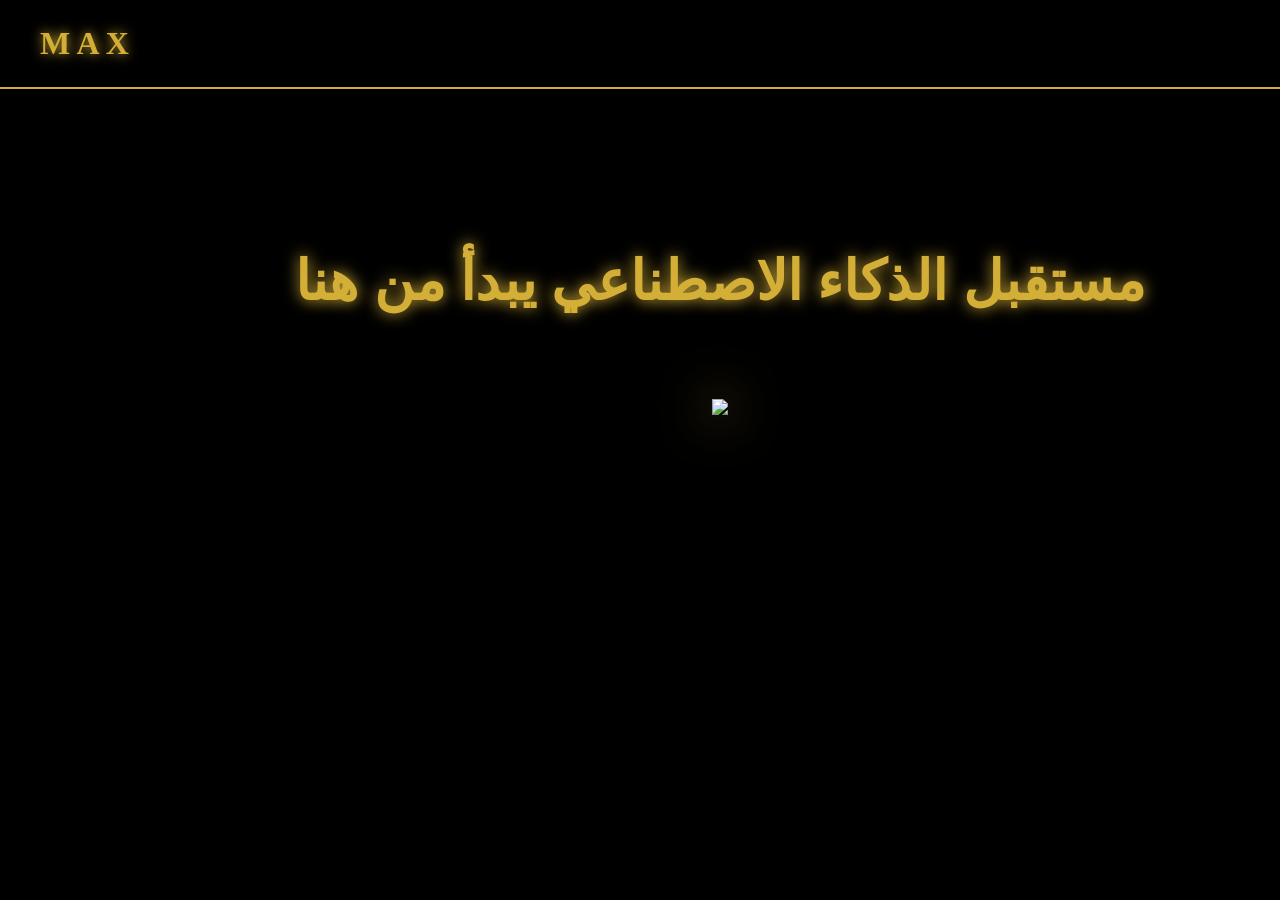
==== index.html @ b7dee255 "Update index.html for branding and styling changes Signed-off-by: s49430951-max <s49430951@gmail.com" ====
<!DOCTYPE html>
<html lang="ar" dir="rtl">
<head>
<meta charset="UTF-8">
<meta name="viewport" content="width=device-width, initial-scale=1.0">
<title>MAX AI</title>

<style>
    body {
        margin: 0;
        background: #000;
        font-family: "Cairo", sans-serif;
        color: #d4af37;
        overflow-x: hidden;
    }

    /* خلفية معدنية 3D */
    body::before {
        content: "";
        position: fixed;
        top: 0; left: 0;
        width: 100%;
        height: 100%;
        background: url('https://i.ibb.co/VjPQtXG/metal-dark-texture.jpg') center/cover no-repeat;
        opacity: 0.25;
        z-index: -1;
    }

    /* هدر */
    header {
        width: 100%;
        padding: 25px 40px;
        display: flex;
        justify-content: flex-end;
        align-items: center;
        background: rgba(0,0,0,0.6);
        border-bottom: 2px solid #d4af37;
        backdrop-filter: blur(6px);
    }

    /* اللوجو */
    .logo {
        font-size: 32px;
        font-weight: bold;
        color: #d4af37;
        text-shadow: 0 0 12px #d4af37;
        font-family: "Times New Roman", serif;
    }

    /* عنوان المستقبل */
    .hero {
        text-align: center;
        margin-top: 160px;
    }

    .hero h1 {
        font-size: 55px;
        color: #d4af37;
        text-shadow: 0 0 15px #d4af37;
    }

    .robot {
        width: 260px;
        margin-top: 40px;
        filter: drop-shadow(0 0 25px #d4af37);
        animation: float 3s infinite ease-in-out;
    }

    @keyframes float {
        0% { transform: translateY(0); }
        50% { transform: translateY(-18px); }
        100% { transform: translateY(0); }
    }
</style>
</head>

<body>

<header>
    <div class="logo">M A X</div>
</header>

<section class="hero">
    <h1>مستقبل الذكاء الاصطناعي يبدأ من هنا</h1>

    <img class="robot" src="https://i.ibb.co/mGntw8n/ai-robot-gold.png">
</section>

</body>
    </html>
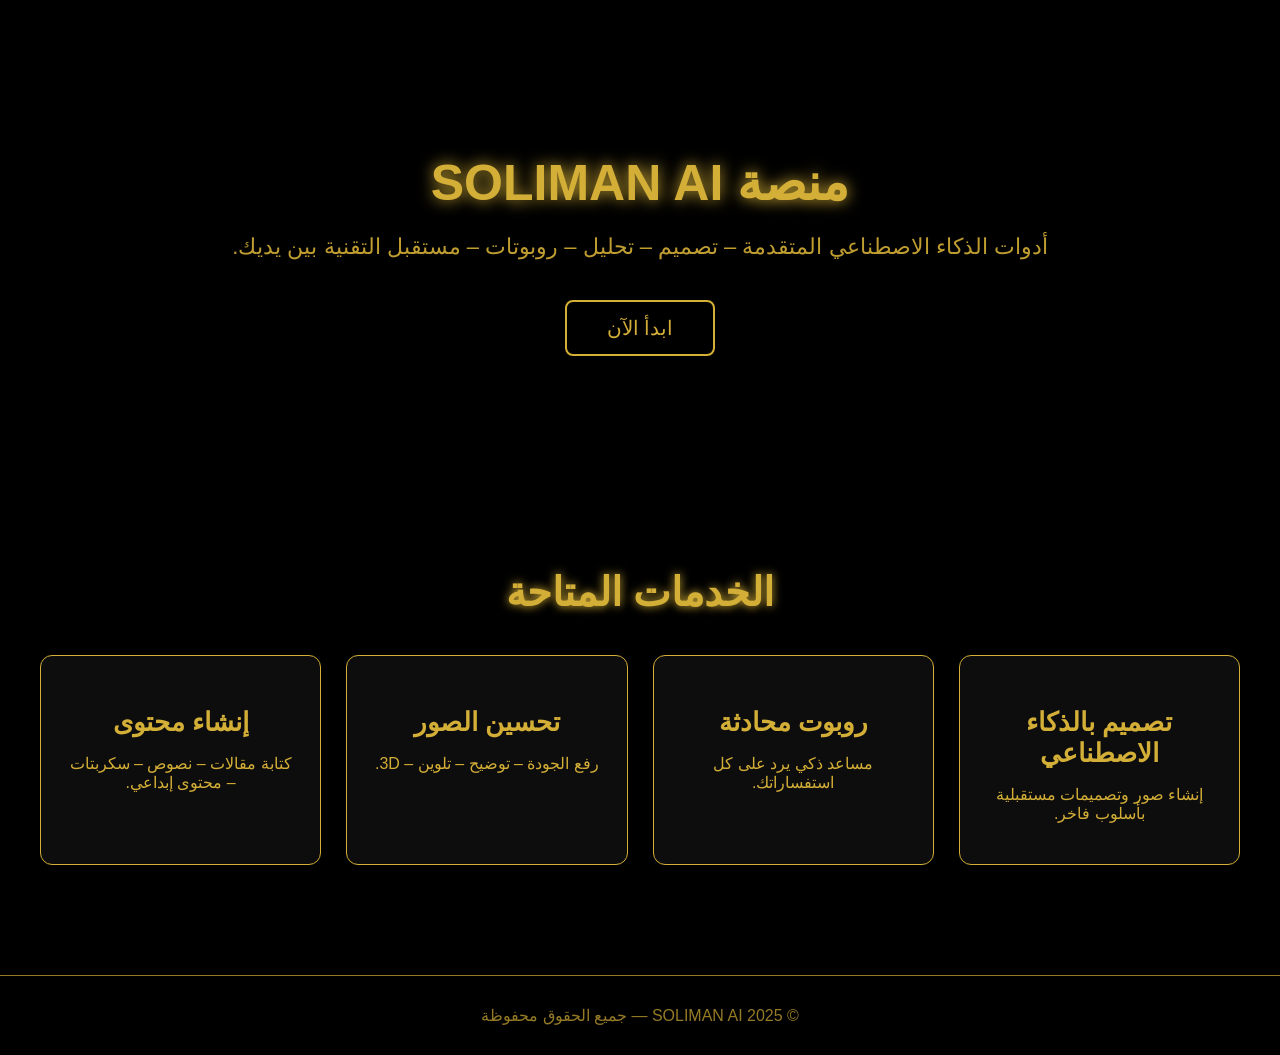
==== commit 50f0cd4b: "Revise index.html for SOLIMAN AI branding and layout Updated the title and modified styles for the h" ====
--- a/index.html
+++ b/index.html
@@ -3,7 +3,7 @@
 <head>
 <meta charset="UTF-8">
 <meta name="viewport" content="width=device-width, initial-scale=1.0">
-<title>MAX AI</title>
+<title>SOLIMAN AI</title>
 
 <style>
     body {
@@ -14,77 +14,152 @@
         overflow-x: hidden;
     }
 
-    /* خلفية معدنية 3D */
+    /* خلفية روبوتات شفافة */
     body::before {
         content: "";
         position: fixed;
-        top: 0; left: 0;
+        top: 0;
+        left: 0;
         width: 100%;
         height: 100%;
-        background: url('https://i.ibb.co/VjPQtXG/metal-dark-texture.jpg') center/cover no-repeat;
-        opacity: 0.25;
+        background: url("https://i.ibb.co/QN5zKwM/futuristic-robot.jpg") center/cover no-repeat;
+        opacity: 0.18;
         z-index: -1;
+        filter: brightness(0.8);
     }
 
-    /* هدر */
-    header {
-        width: 100%;
-        padding: 25px 40px;
-        display: flex;
-        justify-content: flex-end;
-        align-items: center;
-        background: rgba(0,0,0,0.6);
-        border-bottom: 2px solid #d4af37;
-        backdrop-filter: blur(6px);
-    }
-
-    /* اللوجو */
-    .logo {
-        font-size: 32px;
-        font-weight: bold;
-        color: #d4af37;
-        text-shadow: 0 0 12px #d4af37;
-        font-family: "Times New Roman", serif;
-    }
-
-    /* عنوان المستقبل */
+    /* العنوان الرئيسي */
     .hero {
         text-align: center;
-        margin-top: 160px;
+        padding: 120px 20px;
+        animation: fadeIn 2.5s ease;
     }
 
     .hero h1 {
-        font-size: 55px;
+        font-size: 50px;
+        margin-bottom: 20px;
         color: #d4af37;
         text-shadow: 0 0 15px #d4af37;
     }
 
-    .robot {
-        width: 260px;
-        margin-top: 40px;
-        filter: drop-shadow(0 0 25px #d4af37);
-        animation: float 3s infinite ease-in-out;
+    .hero p {
+        font-size: 22px;
+        opacity: 0.9;
+        margin-bottom: 40px;
     }
 
-    @keyframes float {
-        0% { transform: translateY(0); }
-        50% { transform: translateY(-18px); }
-        100% { transform: translateY(0); }
+    .button {
+        padding: 14px 40px;
+        font-size: 20px;
+        border: 2px solid #d4af37;
+        color: #d4af37;
+        background: transparent;
+        border-radius: 8px;
+        cursor: pointer;
+        transition: 0.3s;
+    }
+
+    .button:hover {
+        background: #d4af37;
+        color: #000;
+        transform: scale(1.05);
+    }
+
+    /* قسم الخدمات */
+    .section {
+        padding: 60px 20px;
+        text-align: center;
+    }
+
+    .section h2 {
+        font-size: 40px;
+        margin-bottom: 20px;
+        color: #d4af37;
+        text-shadow: 0 0 10px #d4af37;
+    }
+
+    .cards {
+        display: grid;
+        grid-template-columns: repeat(auto-fit, minmax(260px, 1fr));
+        gap: 25px;
+        padding: 20px;
+    }
+
+    .card {
+        background: rgba(255, 255, 255, 0.05);
+        border: 1px solid #d4af37;
+        padding: 25px;
+        border-radius: 12px;
+        transition: 0.4s;
+        backdrop-filter: blur(4px);
+    }
+
+    .card:hover {
+        transform: translateY(-10px);
+        box-shadow: 0 0 20px #d4af37;
+    }
+
+    .card h3 {
+        font-size: 26px;
+        margin-bottom: 15px;
+    }
+
+    /* فوتر */
+    footer {
+        text-align: center;
+        padding: 30px;
+        margin-top: 30px;
+        border-top: 1px solid #d4af37;
+        opacity: 0.7;
+    }
+
+    @keyframes fadeIn {
+        from { opacity: 0; transform: translateY(20px); }
+        to { opacity: 1; transform: translateY(0); }
     }
 </style>
 </head>
 
 <body>
 
-<header>
-    <div class="logo">M A X</div>
-</header>
+<!-- قسم الهيرو -->
+<div class="hero">
+    <h1>منصة SOLIMAN AI</h1>
+    <p>أدوات الذكاء الاصطناعي المتقدمة – تصميم – تحليل – روبوتات – مستقبل التقنية بين يديك.</p>
+    <button class="button">ابدأ الآن</button>
+</div>
 
-<section class="hero">
-    <h1>مستقبل الذكاء الاصطناعي يبدأ من هنا</h1>
+<!-- قسم الخدمات -->
+<div class="section">
+    <h2>الخدمات المتاحة</h2>
 
-    <img class="robot" src="https://i.ibb.co/mGntw8n/ai-robot-gold.png">
-</section>
+    <div class="cards">
+        <div class="card">
+            <h3>تصميم بالذكاء الاصطناعي</h3>
+            <p>إنشاء صور وتصميمات مستقبلية بأسلوب فاخر.</p>
+        </div>
+
+        <div class="card">
+            <h3>روبوت محادثة</h3>
+            <p>مساعد ذكي يرد على كل استفساراتك.</p>
+        </div>
+
+        <div class="card">
+            <h3>تحسين الصور</h3>
+            <p>رفع الجودة – توضيح – تلوين – 3D.</p>
+        </div>
+
+        <div class="card">
+            <h3>إنشاء محتوى</h3>
+            <p>كتابة مقالات – نصوص – سكربتات – محتوى إبداعي.</p>
+        </div>
+    </div>
+</div>
+
+<!-- الفوتر -->
+<footer>
+    © 2025 SOLIMAN AI — جميع الحقوق محفوظة
+</footer>
 
 </body>
-    </html>
+</html>
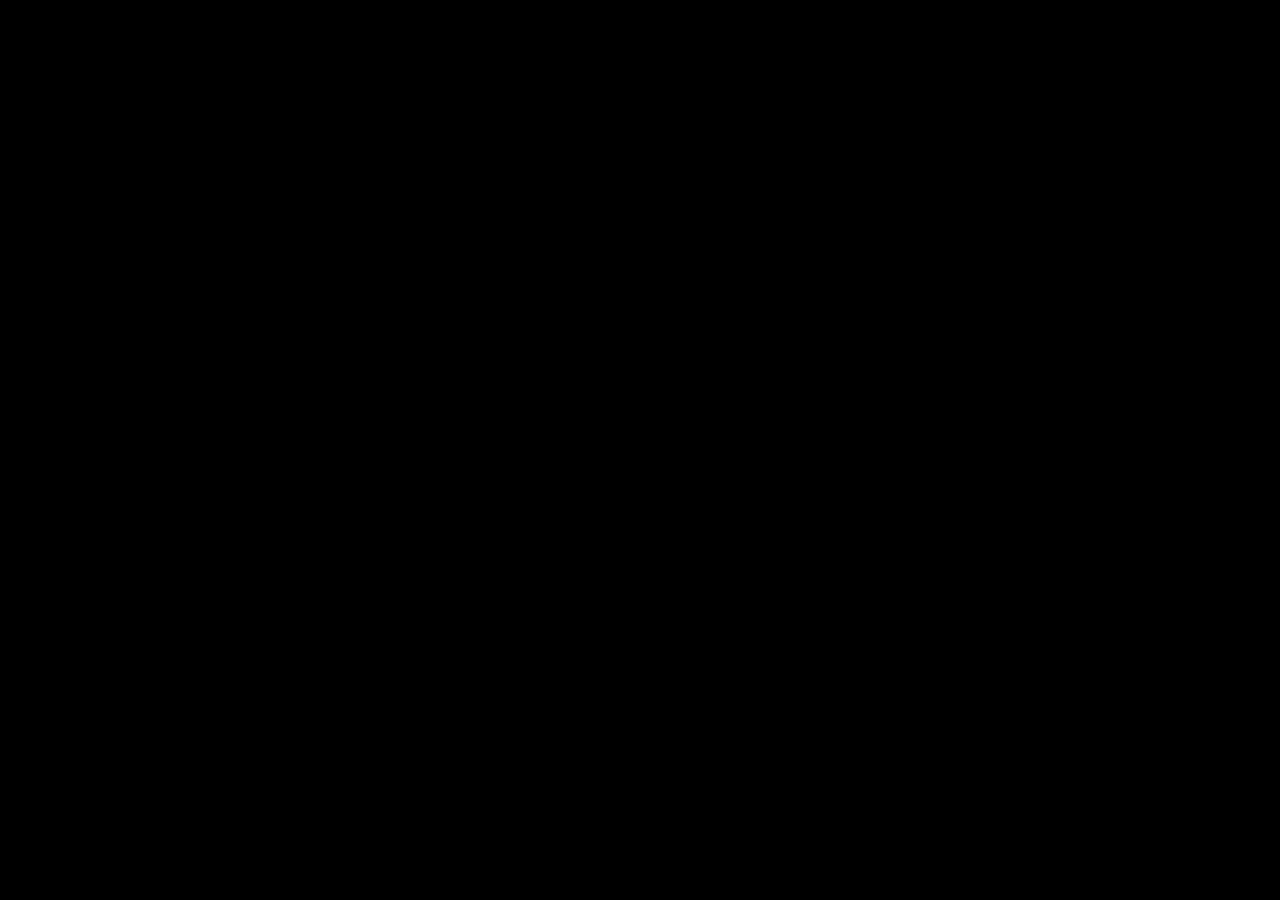
==== commit aa6acdd9: "Refactor index.html with new styles and title Updated the title and modified styles for the body and" ====
--- a/index.html
+++ b/index.html
@@ -3,163 +3,40 @@
 <head>
 <meta charset="UTF-8">
 <meta name="viewport" content="width=device-width, initial-scale=1.0">
-<title>SOLIMAN AI</title>
+<title>Soliman AI</title>
 
 <style>
+
     body {
         margin: 0;
+        padding: 0;
         background: #000;
-        font-family: "Cairo", sans-serif;
+        font-family: 'Cairo', sans-serif;
         color: #d4af37;
         overflow-x: hidden;
     }
 
-    /* خلفية روبوتات شفافة */
-    body::before {
-        content: "";
+    /* خلفية دوائر ذهبية تتحرك */
+    .bg-animation {
         position: fixed;
-        top: 0;
-        left: 0;
-        width: 100%;
-        height: 100%;
-        background: url("https://i.ibb.co/QN5zKwM/futuristic-robot.jpg") center/cover no-repeat;
-        opacity: 0.18;
-        z-index: -1;
-        filter: brightness(0.8);
+        top:0; left:0;
+        width:100%; height:100%;
+        background: radial-gradient(circle, rgba(212,175,55,0.07) 0%, transparent 60%);
+        animation: pulse 6s infinite alternate;
+        pointer-events:none;
     }
 
-    /* العنوان الرئيسي */
-    .hero {
-        text-align: center;
-        padding: 120px 20px;
-        animation: fadeIn 2.5s ease;
+    @keyframes pulse {
+        0% { transform: scale(1); opacity: .5; }
+        100% { transform: scale(1.3); opacity: .8; }
     }
 
-    .hero h1 {
-        font-size: 50px;
-        margin-bottom: 20px;
-        color: #d4af37;
-        text-shadow: 0 0 15px #d4af37;
-    }
-
-    .hero p {
-        font-size: 22px;
-        opacity: 0.9;
-        margin-bottom: 40px;
-    }
-
-    .button {
-        padding: 14px 40px;
-        font-size: 20px;
-        border: 2px solid #d4af37;
-        color: #d4af37;
-        background: transparent;
-        border-radius: 8px;
-        cursor: pointer;
-        transition: 0.3s;
-    }
-
-    .button:hover {
-        background: #d4af37;
-        color: #000;
-        transform: scale(1.05);
-    }
-
-    /* قسم الخدمات */
-    .section {
-        padding: 60px 20px;
-        text-align: center;
-    }
-
-    .section h2 {
-        font-size: 40px;
-        margin-bottom: 20px;
-        color: #d4af37;
-        text-shadow: 0 0 10px #d4af37;
-    }
-
-    .cards {
-        display: grid;
-        grid-template-columns: repeat(auto-fit, minmax(260px, 1fr));
-        gap: 25px;
-        padding: 20px;
-    }
-
-    .card {
-        background: rgba(255, 255, 255, 0.05);
-        border: 1px solid #d4af37;
-        padding: 25px;
-        border-radius: 12px;
-        transition: 0.4s;
-        backdrop-filter: blur(4px);
-    }
-
-    .card:hover {
-        transform: translateY(-10px);
-        box-shadow: 0 0 20px #d4af37;
-    }
-
-    .card h3 {
-        font-size: 26px;
-        margin-bottom: 15px;
-    }
-
-    /* فوتر */
-    footer {
-        text-align: center;
-        padding: 30px;
-        margin-top: 30px;
-        border-top: 1px solid #d4af37;
-        opacity: 0.7;
-    }
-
-    @keyframes fadeIn {
-        from { opacity: 0; transform: translateY(20px); }
-        to { opacity: 1; transform: translateY(0); }
-    }
-</style>
-</head>
-
-<body>
-
-<!-- قسم الهيرو -->
-<div class="hero">
-    <h1>منصة SOLIMAN AI</h1>
-    <p>أدوات الذكاء الاصطناعي المتقدمة – تصميم – تحليل – روبوتات – مستقبل التقنية بين يديك.</p>
-    <button class="button">ابدأ الآن</button>
-</div>
-
-<!-- قسم الخدمات -->
-<div class="section">
-    <h2>الخدمات المتاحة</h2>
-
-    <div class="cards">
-        <div class="card">
-            <h3>تصميم بالذكاء الاصطناعي</h3>
-            <p>إنشاء صور وتصميمات مستقبلية بأسلوب فاخر.</p>
-        </div>
-
-        <div class="card">
-            <h3>روبوت محادثة</h3>
-            <p>مساعد ذكي يرد على كل استفساراتك.</p>
-        </div>
-
-        <div class="card">
-            <h3>تحسين الصور</h3>
-            <p>رفع الجودة – توضيح – تلوين – 3D.</p>
-        </div>
-
-        <div class="card">
-            <h3>إنشاء محتوى</h3>
-            <p>كتابة مقالات – نصوص – سكربتات – محتوى إبداعي.</p>
-        </div>
-    </div>
-</div>
-
-<!-- الفوتر -->
-<footer>
-    © 2025 SOLIMAN AI — جميع الحقوق محفوظة
-</footer>
-
-</body>
-</html>
+    /* عنوان رئيسي 3D */
+    h1 {
+        text-align:center;
+        margin-top:120px;
+        font-size:60px;
+        font-weight:900;
+        color:#d4af37;
+        text-shadow:
+            0
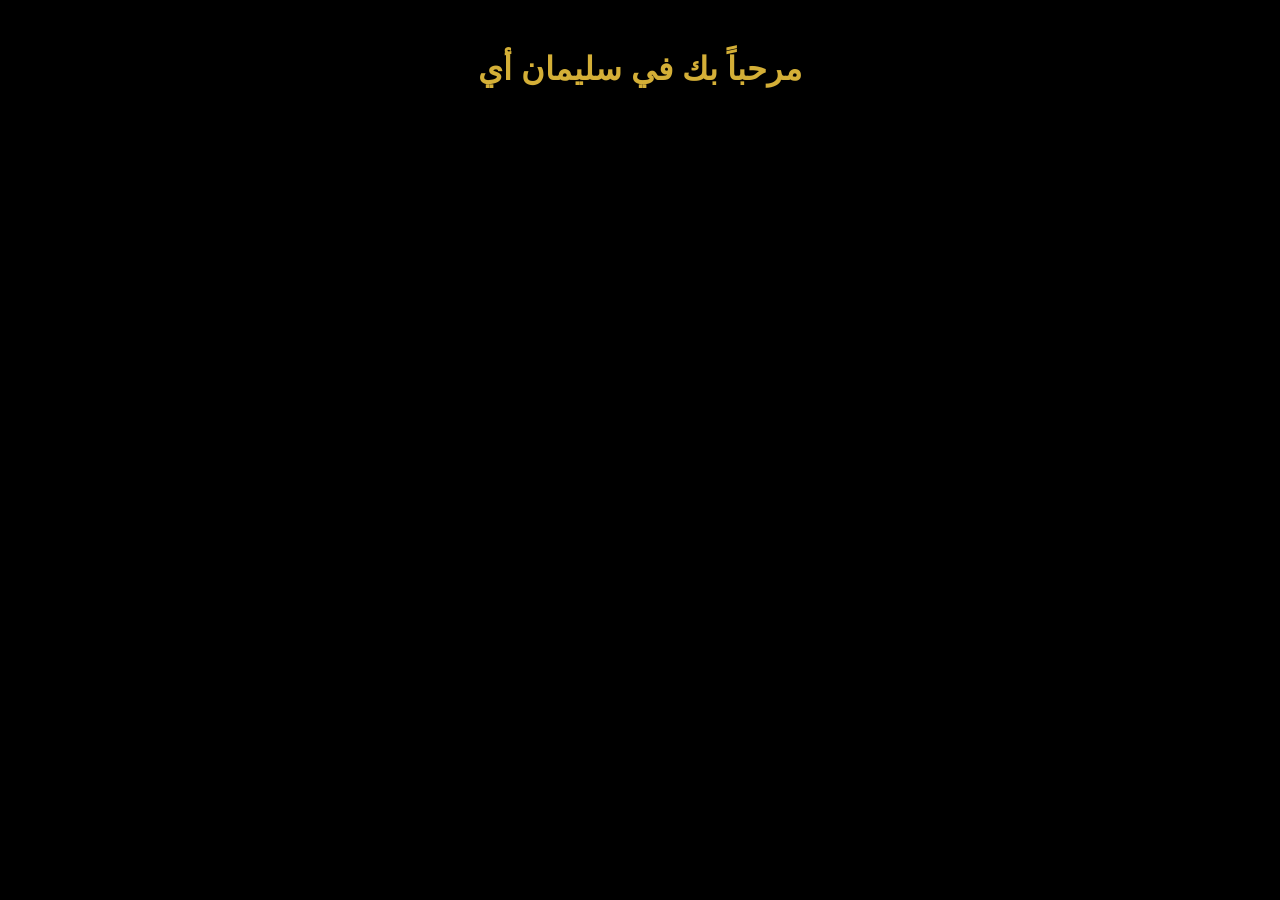
==== commit d8b92ac5: "Update index.html Signed-off-by: s49430951-max <s49430951@gmail.com>" ====
--- a/index.html
+++ b/index.html
@@ -1,42 +1,23 @@
 <!DOCTYPE html>
-<html lang="ar" dir="rtl">
+<html lang="ar">
 <head>
-<meta charset="UTF-8">
-<meta name="viewport" content="width=device-width, initial-scale=1.0">
-<title>Soliman AI</title>
+    <meta charset="UTF-8">
+    <meta name="viewport" content="width=device-width, initial-scale=1.0">
+    <title>سليمان أي</title>
 
-<style>
+    <style>
+        body {
+            margin: 0;
+            padding: 0;
+            background: #000;
+            font-family: 'Cairo', sans-serif;
+            color: #d4af37;
+            overflow-x: hidden;
+        }
+    </style>
+</head>
 
-    body {
-        margin: 0;
-        padding: 0;
-        background: #000;
-        font-family: 'Cairo', sans-serif;
-        color: #d4af37;
-        overflow-x: hidden;
-    }
-
-    /* خلفية دوائر ذهبية تتحرك */
-    .bg-animation {
-        position: fixed;
-        top:0; left:0;
-        width:100%; height:100%;
-        background: radial-gradient(circle, rgba(212,175,55,0.07) 0%, transparent 60%);
-        animation: pulse 6s infinite alternate;
-        pointer-events:none;
-    }
-
-    @keyframes pulse {
-        0% { transform: scale(1); opacity: .5; }
-        100% { transform: scale(1.3); opacity: .8; }
-    }
-
-    /* عنوان رئيسي 3D */
-    h1 {
-        text-align:center;
-        margin-top:120px;
-        font-size:60px;
-        font-weight:900;
-        color:#d4af37;
-        text-shadow:
-            0
+<body>
+    <h1 style="text-align:center; margin-top:50px;">مرحباً بك في سليمان أي</h1>
+</body>
+</html>
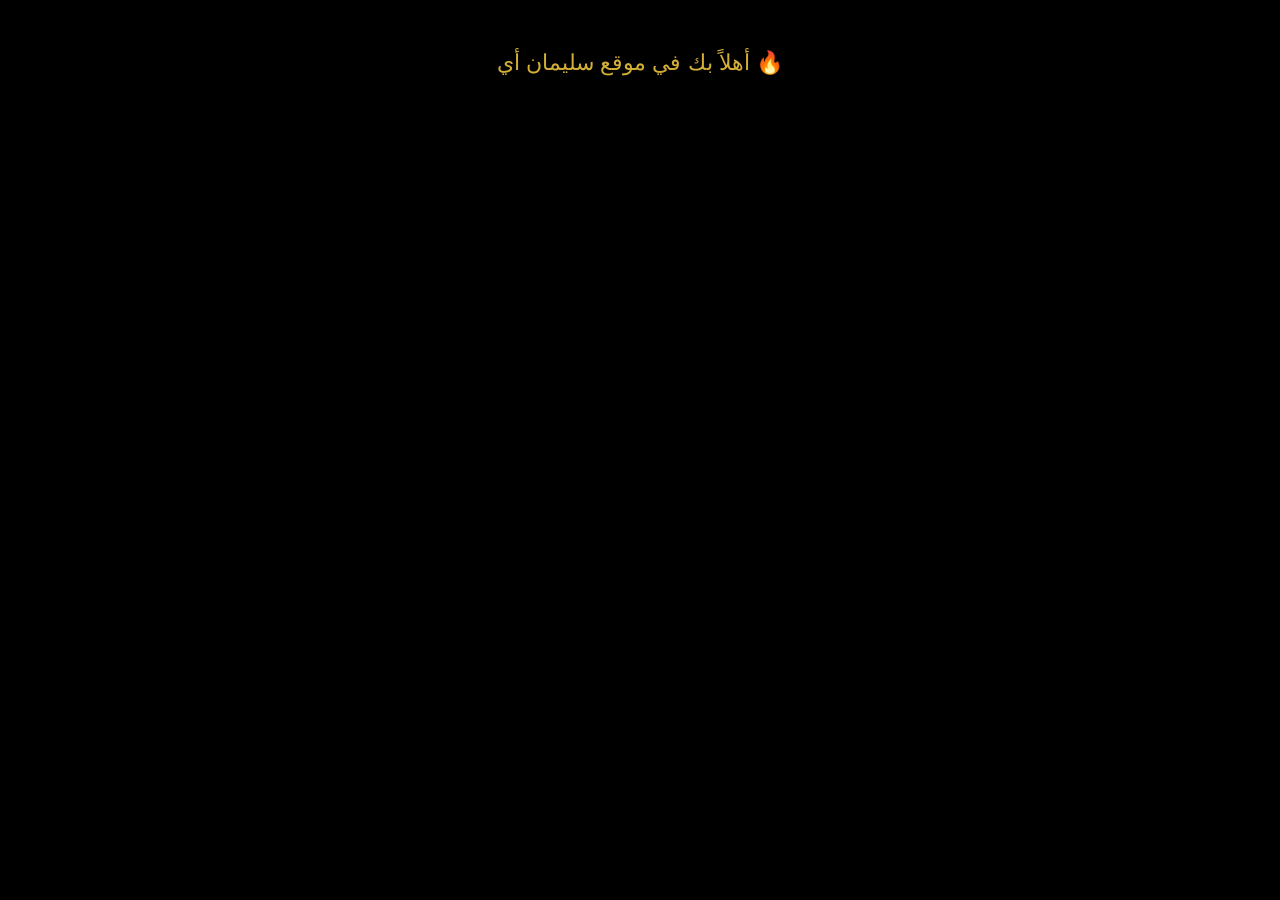
==== commit a08dad7a: "Update index.html Signed-off-by: s49430951-max <s49430951@gmail.com>" ====
--- a/index.html
+++ b/index.html
@@ -10,14 +10,22 @@
             margin: 0;
             padding: 0;
             background: #000;
+            color: #d4af37;
             font-family: 'Cairo', sans-serif;
-            color: #d4af37;
             overflow-x: hidden;
+            text-align: center;
+        }
+
+        .container {
+            margin-top: 50px;
+            font-size: 22px;
         }
     </style>
 </head>
 
 <body>
-    <h1 style="text-align:center; margin-top:50px;">مرحباً بك في سليمان أي</h1>
+    <div class="container">
+        أهلاً بك في موقع سليمان أي 🔥
+    </div>
 </body>
 </html>
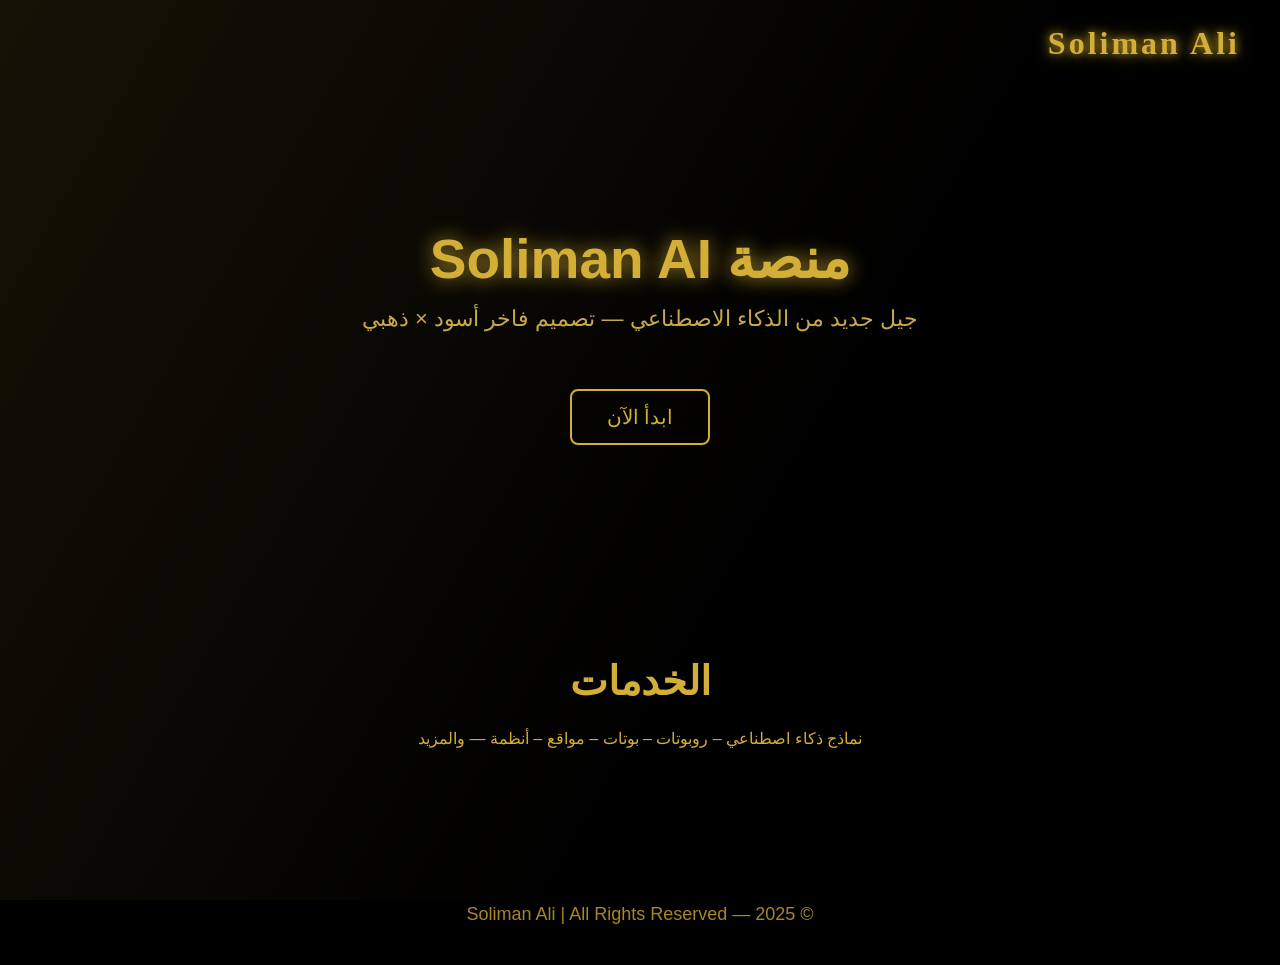
==== commit 416aaf8f: "Update index.html Signed-off-by: s49430951-max <s49430951@gmail.com>" ====
--- a/index.html
+++ b/index.html
@@ -1,31 +1,117 @@
 <!DOCTYPE html>
-<html lang="ar">
+<html lang="ar" dir="rtl">
 <head>
     <meta charset="UTF-8">
     <meta name="viewport" content="width=device-width, initial-scale=1.0">
-    <title>سليمان أي</title>
-
+    <title>Soliman AI</title>
     <style>
         body {
             margin: 0;
-            padding: 0;
+            font-family: 'Segoe UI', Tahoma, sans-serif;
             background: #000;
             color: #d4af37;
-            font-family: 'Cairo', sans-serif;
             overflow-x: hidden;
+        }
+
+        /* خلفية مستقبلية */
+        .bg-lines {
+            position: fixed;
+            inset: 0;
+            background: linear-gradient(120deg, rgba(212,175,55,0.1) 0%, transparent 60%);
+            pointer-events: none;
+            z-index: 0;
+        }
+
+        /* لوجو */
+        .logo {
+            font-size: 32px;
+            font-weight: bold;
+            padding: 25px 40px;
+            text-align: right;
+            letter-spacing: 3px;
+            color: #d4af37;
+            text-shadow: 0 0 10px #c9a032, 0 0 20px rgba(255,215,0,0.4);
+            font-family: 'Times New Roman', serif;
+        }
+
+        header {
+            text-align: center;
+            padding: 140px 20px 80px;
+        }
+
+        header h1 {
+            font-size: 55px;
+            margin: 0;
+            color: #d4af37;
+            text-shadow: 0 0 20px rgba(212,175,55,0.8);
+        }
+
+        header p {
+            font-size: 22px;
+            margin-top: 15px;
+            color: #c8a84d;
+        }
+
+        .btn {
+            margin-top: 35px;
+            padding: 14px 35px;
+            font-size: 20px;
+            border: 2px solid #d4af37;
+            background: transparent;
+            color: #d4af37;
+            border-radius: 8px;
+            cursor: pointer;
+            transition: 0.3s;
+        }
+
+        .btn:hover {
+            background: #d4af37;
+            color: #000;
+            box-shadow: 0 0 15px #d4af37;
+        }
+
+        /* أقسام */
+        .section {
+            padding: 100px 25px;
             text-align: center;
         }
 
-        .container {
-            margin-top: 50px;
-            font-size: 22px;
+        .section h2 {
+            font-size: 40px;
+            color: #d4af37;
+            margin-bottom: 25px;
+        }
+
+        .footer {
+            text-align: center;
+            padding: 40px;
+            font-size: 18px;
+            color: #a88527;
         }
     </style>
 </head>
 
 <body>
-    <div class="container">
-        أهلاً بك في موقع سليمان أي 🔥
-    </div>
+
+    <div class="bg-lines"></div>
+
+    <!-- لوجو -->
+    <div class="logo">Soliman Ali</div>
+
+    <!-- هيدر -->
+    <header>
+        <h1>منصة Soliman AI</h1>
+        <p>جيل جديد من الذكاء الاصطناعي — تصميم فاخر أسود × ذهبي</p>
+        <button class="btn">ابدأ الآن</button>
+    </header>
+
+    <!-- خدمات -->
+    <section class="section">
+        <h2>الخدمات</h2>
+        <p>نماذج ذكاء اصطناعي – روبوتات – بوتات – مواقع – أنظمة — والمزيد</p>
+    </section>
+
+    <div class="footer">© 2025 — Soliman Ali | All Rights Reserved</div>
+
 </body>
 </html>
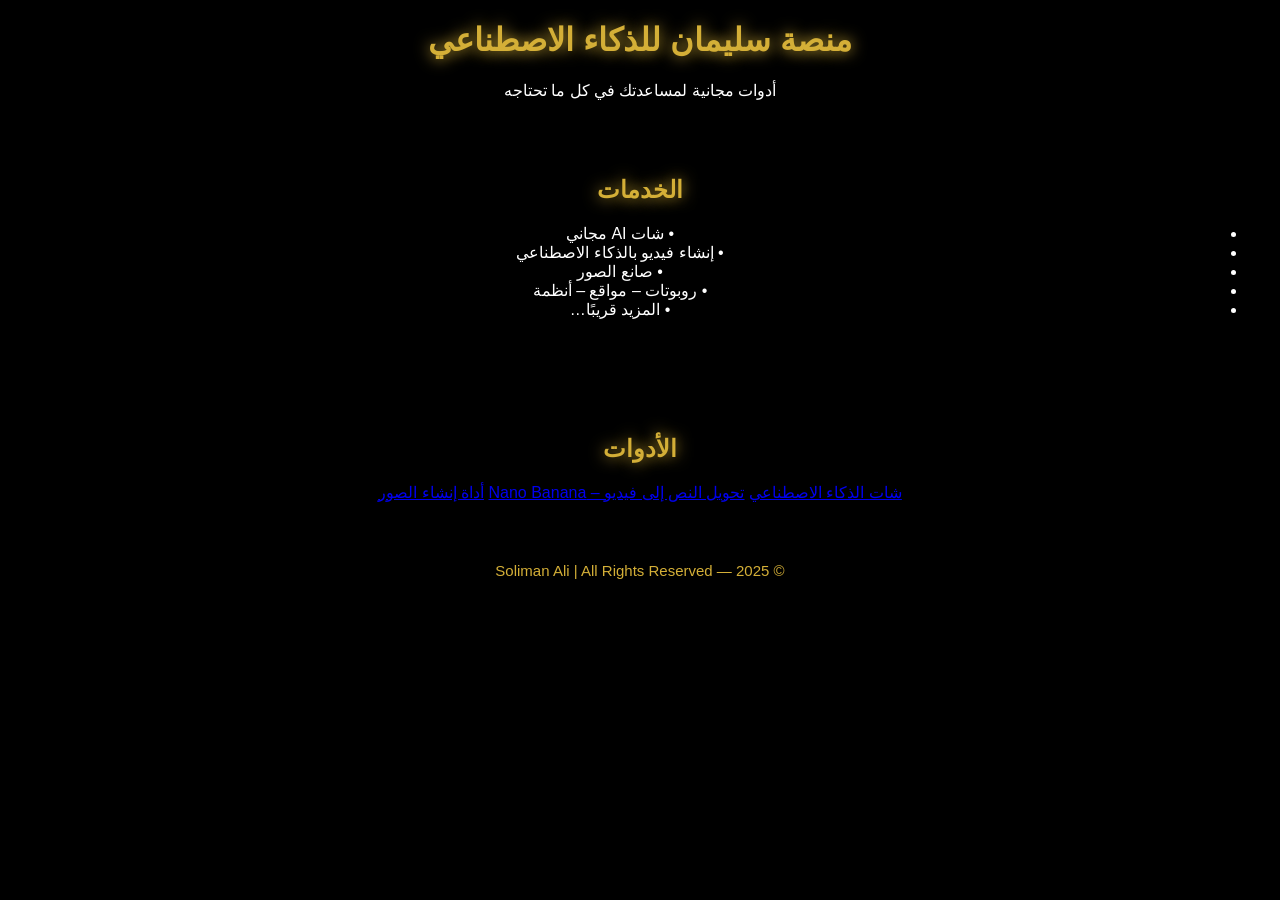
==== commit 049dfff0: "Modify index.html to enhance content and structure Updated the title and added new sections for tool" ====
--- a/index.html
+++ b/index.html
@@ -3,115 +3,45 @@
 <head>
     <meta charset="UTF-8">
     <meta name="viewport" content="width=device-width, initial-scale=1.0">
-    <title>Soliman AI</title>
-    <style>
-        body {
-            margin: 0;
-            font-family: 'Segoe UI', Tahoma, sans-serif;
-            background: #000;
-            color: #d4af37;
-            overflow-x: hidden;
-        }
-
-        /* خلفية مستقبلية */
-        .bg-lines {
-            position: fixed;
-            inset: 0;
-            background: linear-gradient(120deg, rgba(212,175,55,0.1) 0%, transparent 60%);
-            pointer-events: none;
-            z-index: 0;
-        }
-
-        /* لوجو */
-        .logo {
-            font-size: 32px;
-            font-weight: bold;
-            padding: 25px 40px;
-            text-align: right;
-            letter-spacing: 3px;
-            color: #d4af37;
-            text-shadow: 0 0 10px #c9a032, 0 0 20px rgba(255,215,0,0.4);
-            font-family: 'Times New Roman', serif;
-        }
-
-        header {
-            text-align: center;
-            padding: 140px 20px 80px;
-        }
-
-        header h1 {
-            font-size: 55px;
-            margin: 0;
-            color: #d4af37;
-            text-shadow: 0 0 20px rgba(212,175,55,0.8);
-        }
-
-        header p {
-            font-size: 22px;
-            margin-top: 15px;
-            color: #c8a84d;
-        }
-
-        .btn {
-            margin-top: 35px;
-            padding: 14px 35px;
-            font-size: 20px;
-            border: 2px solid #d4af37;
-            background: transparent;
-            color: #d4af37;
-            border-radius: 8px;
-            cursor: pointer;
-            transition: 0.3s;
-        }
-
-        .btn:hover {
-            background: #d4af37;
-            color: #000;
-            box-shadow: 0 0 15px #d4af37;
-        }
-
-        /* أقسام */
-        .section {
-            padding: 100px 25px;
-            text-align: center;
-        }
-
-        .section h2 {
-            font-size: 40px;
-            color: #d4af37;
-            margin-bottom: 25px;
-        }
-
-        .footer {
-            text-align: center;
-            padding: 40px;
-            font-size: 18px;
-            color: #a88527;
-        }
-    </style>
+    <title>Soliman AI Tools</title>
+    <link rel="stylesheet" href="style.css">
 </head>
 
 <body>
 
-    <div class="bg-lines"></div>
-
-    <!-- لوجو -->
-    <div class="logo">Soliman Ali</div>
-
-    <!-- هيدر -->
-    <header>
-        <h1>منصة Soliman AI</h1>
-        <p>جيل جديد من الذكاء الاصطناعي — تصميم فاخر أسود × ذهبي</p>
-        <button class="btn">ابدأ الآن</button>
+    <!-- الهيدر -->
+    <header class="header">
+        <h1>منصة سليمان للذكاء الاصطناعي</h1>
+        <p>أدوات مجانية لمساعدتك في كل ما تحتاجه</p>
     </header>
 
-    <!-- خدمات -->
+    <!-- الخدمات -->
     <section class="section">
         <h2>الخدمات</h2>
-        <p>نماذج ذكاء اصطناعي – روبوتات – بوتات – مواقع – أنظمة — والمزيد</p>
+        <ul class="features">
+            <li>• شات AI مجاني</li>
+            <li>• إنشاء فيديو بالذكاء الاصطناعي</li>
+            <li>• صانع الصور</li>
+            <li>• روبوتات – مواقع – أنظمة</li>
+            <li>• المزيد قريبًا…</li>
+        </ul>
     </section>
 
-    <div class="footer">© 2025 — Soliman Ali | All Rights Reserved</div>
+    <!-- الأدوات -->
+    <section class="section">
+        <h2>الأدوات</h2>
+
+        <a class="tool" href="https://chat.openai.com" target="_blank">شات الذكاء الاصطناعي</a>
+
+        <a class="tool" href="https://app.nanobanana.ai/" target="_blank">تحويل النص إلى فيديو – Nano Banana</a>
+
+        <a class="tool" href="https://playground.com" target="_blank">أداة إنشاء الصور</a>
+    </section>
+
+    <!-- الفوتر -->
+    <footer class="footer">
+        © 2025 — Soliman Ali | All Rights Reserved
+    </footer>
 
 </body>
 </html>
--- a/style.css
+++ b/style.css
@@ -0,0 +1,44 @@
+/* ===== تنسيق عام للموقع بالأسود والذهبي ===== */
+
+body {
+    margin: 0;
+    padding: 0;
+    background: #000;
+    color: #fff;
+    font-family: 'Arial', sans-serif;
+    text-align: center;
+}
+
+/* العنوان الذهبي */
+h1, h2, h3 {
+    color: #d4af37;
+    text-shadow: 0 0 15px #d4af37;
+}
+
+/* الزر */
+button, .btn {
+    background: #d4af37;
+    color: #000;
+    padding: 12px 22px;
+    border: none;
+    border-radius: 8px;
+    font-size: 18px;
+    cursor: pointer;
+    box-shadow: 0 0 10px #d4af37;
+}
+
+button:hover {
+    opacity: 0.8;
+}
+
+/* الأقسام */
+section {
+    padding: 40px 20px;
+}
+
+/* الفوتر */
+footer {
+    padding: 20px;
+    color: #d4af37;
+    font-size: 15px;
+}
